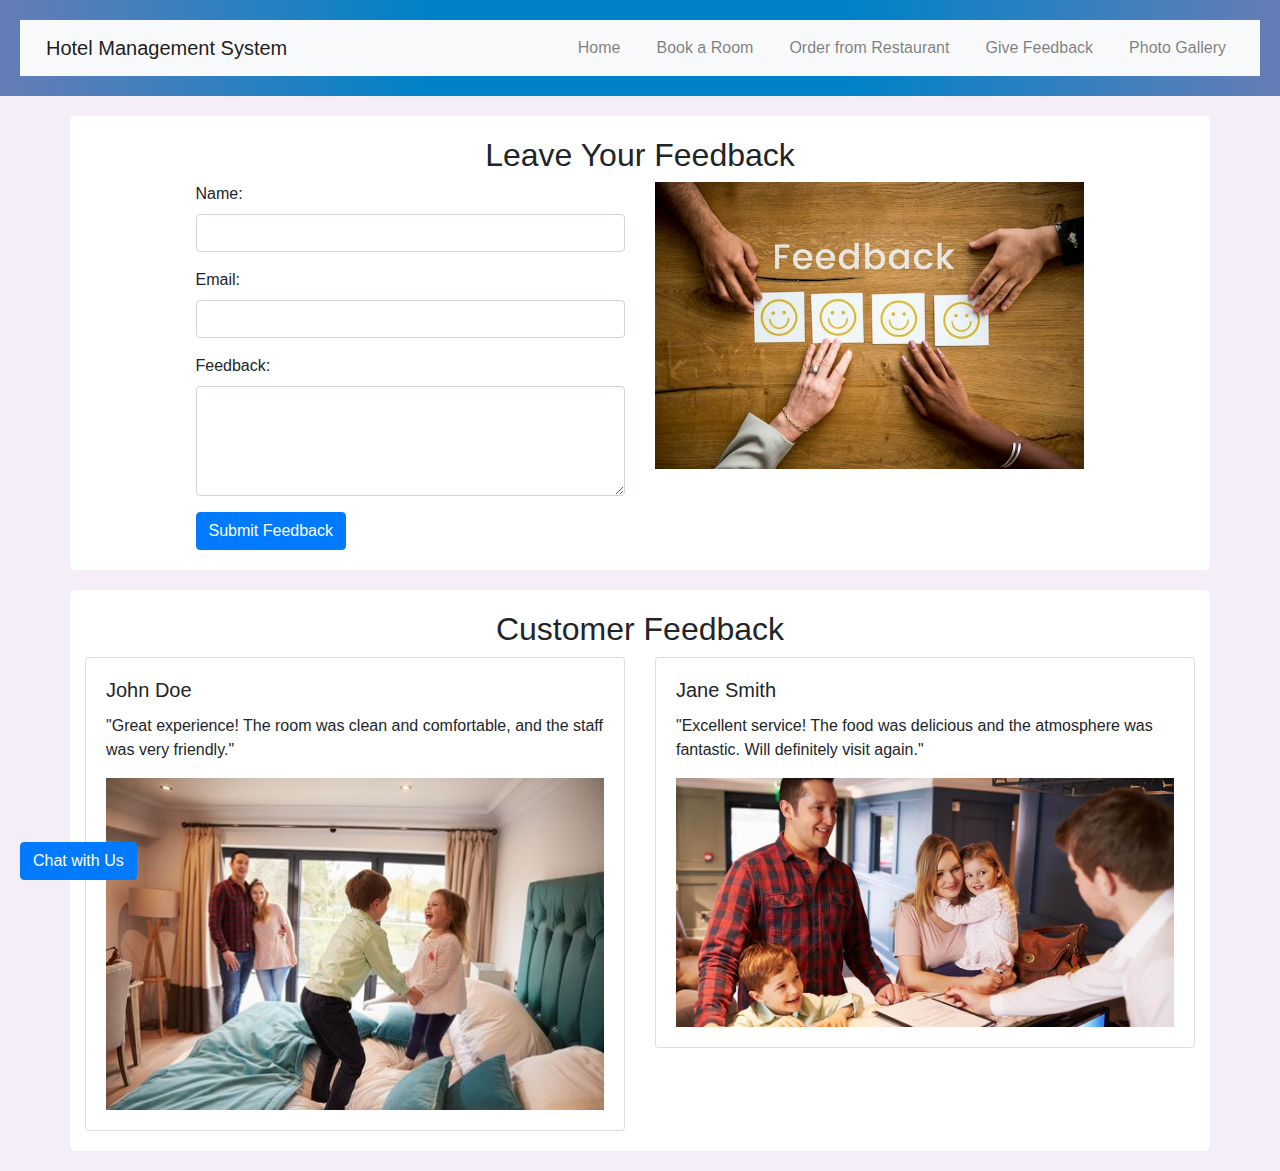
==== feedback.html @ 06c3486c "initial commit" ====
<!DOCTYPE html>
<html lang="en">
<head>
    <meta charset="UTF-8">
    <meta name="viewport" content="width=device-width, initial-scale=1.0">
    <title>Hotel Management System - Feedback</title>
    <!-- Bootstrap CSS -->
    <link href="https://stackpath.bootstrapcdn.com/bootstrap/4.5.2/css/bootstrap.min.css" rel="stylesheet">
    <link rel="stylesheet" href="styles.css">
    <style>
        /* Chatbot popup styles */
        .chat-popup {
            display: none;
            position: fixed;
            bottom: 20px;
            right: 20px;
            border: 1px solid #ccc;
            z-index: 9;
            max-width: 300px;
            border-radius: 5px;
            background-color: #fff;
        }
        .chat-popup iframe {
            width: 100%;
            height: 300px;
            border: none;
        }
        .chat-popup .close-button {
            position: absolute;
            top: 5px;
            right: 10px;
            cursor: pointer;
        }
        .chat-button {
            position: fixed;
            bottom: 20px;
            left: 20px;
            z-index: 1000; /* Ensure it's above other elements */
        }

        /* Header and footer color gradient */
        header {
            background: linear-gradient(to right, #667db6, #0082c8, #0082c8, #667db6);
            color: white;
            padding: 20px;
        }

        footer {
            background: linear-gradient(to right, #667db6, #0082c8, #0082c8, #667db6);
            color: white;
            padding: 20px;
        }
    </style>
</head>
<body>
    <header>
        <nav class="navbar navbar-expand-lg navbar-light bg-light">
            <a class="navbar-brand" href="#">Hotel Management System</a>
            <button class="navbar-toggler" type="button" data-toggle="collapse" data-target="#navbarNav" aria-controls="navbarNav" aria-expanded="false" aria-label="Toggle navigation">
                <span class="navbar-toggler-icon"></span>
            </button>
            <div class="collapse navbar-collapse" id="navbarNav">
                <ul class="navbar-nav ml-auto">
                    <li class="nav-item">
                        <a class="nav-link" href="index.html">Home</a>
                    </li>
                    <li class="nav-item">
                        <a class="nav-link" href="room_booking.html">Book a Room</a>
                    </li>
                    <li class="nav-item">
                        <a class="nav-link" href="food_order.html">Order from Restaurant</a>
                    </li>
                    <li class="nav-item">
                        <a class="nav-link" href="feedback.html">Give Feedback</a>
                    </li>
                    <li class="nav-item">
                        <a class="nav-link" href="photo.html">Photo Gallery</a>
                    </li>
                </ul>
            </div>
        </nav>
    </header>

    <section class="container">
        <h2>Leave Your Feedback</h2>
        <div class="row">
            <div class="col-md-6">
                <!-- Feedback Form -->
                <form action="submit_feedback.php" method="post"> <!-- Assuming you have a PHP script to handle form submission -->
                    <div class="form-group">
                        <label for="name">Name:</label>
                        <input type="text" id="name" name="name" class="form-control" required>
                    </div>
                    <div class="form-group">
                        <label for="email">Email:</label>
                        <input type="email" id="email" name="email" class="form-control" required>
                    </div>
                    <div class="form-group">
                        <label for="feedback">Feedback:</label>
                        <textarea id="feedback" name="feedback" rows="4" class="form-control" required></textarea>
                    </div>
                    <button type="submit" class="btn btn-primary">Submit Feedback</button>
                </form>
            </div>
            <div class="col-md-6">
                <!-- Image -->
                <img src="image/feedback.jpeg" alt="Feedback Image" class="img-fluid">
            </div>
        </div>
    </section>
    <section class="container">
        <h2>Customer Feedback</h2>
        <div class="row">
            <div class="col-md-6">
                <div class="card">
                    <div class="card-body">
                        <h5 class="card-title">John Doe</h5>
                        <p class="card-text">"Great experience! The room was clean and comfortable, and the staff was very friendly."</p>
                        <img src="image/feedback2.jpeg" alt="Feedback Image" class="img-fluid">
                    </div>
                </div>
            </div>
            <div class="col-md-6">
                <div class="card">
                    <div class="card-body">
                        <h5 class="card-title">Jane Smith</h5>
                        <p class="card-text">"Excellent service! The food was delicious and the atmosphere was fantastic. Will definitely visit again."</p>
                        <img src="image/feedback3.jpeg" alt="Feedback Image" class="img-fluid">
                    </div>
                </div>
            </div>
        </div>
    </section>
    
    

    
    <button onclick="toggleChat()" class="btn btn-primary chat-button">Chat with Us</button>
    <!-- Chatbot Popup -->
    <div id="chat-popup" class="chat-popup">
        <span class="close-button" onclick="toggleChat()">X</span>
        <iframe width="350" height="430" allow="microphone;" src="https://console.dialogflow.com/api-client/demo/embedded/84ccf4c2-3b1f-4d3f-b5b8-5e157d080dcb"></iframe>
    </div>

    <!-- Bootstrap JS -->
    <script src="https://code.jquery.com/jquery-3.5.1.slim.min.js"></script>
    <script src="https://cdn.jsdelivr.net/npm/popper.js@1.16.1/dist/umd/popper.min.js"></script>
    <script src="https://stackpath.bootstrapcdn.com/bootstrap/4.5.2/js/bootstrap.min.js"></script>

    <script>
        // Toggle chat popup visibility
        function toggleChat() {
            var chatPopup = document.getElementById("chat-popup");
            chatPopup.style.display = chatPopup.style.display === "block" ? "none" : "block";
        }

        // Go back to previous page
        function goBack() {
            window.history.back();
        }
    </script>
</body>
</html>
---- styles.css ----
body {
    font-family: Arial, sans-serif;
    margin: 0;
    padding: 0;
    background-color: #f5eef8; /* Light purple */
}

header {
    text-align: center;
    background-color: #7a5aa9; /* Darker purple */
    color: white;
    padding: 20px 0;
}

header img {
    width: 200px; /* Adjust size as needed */
    height: auto;
}

h1 {
    margin-top: 10px;
}

nav {
    background-color: #a687bd; /* Lighter purple */
    color: white;
    padding: 10px;
    text-align: center;
}

nav a {
    color: white;
    text-decoration: none;
    margin: 0 10px;
}

section {
    padding: 20px;
    margin: 20px;
    background-color: #fff; /* White */
    border-radius: 5px;
}

h2 {
    margin-top: 0;
}

.container {
    display: flex;
    flex-wrap: wrap;
    justify-content: space-around;
}

.item {
    width: 45%;
    padding: 10px;
    margin: 10px;
    background-color: #ddd; /* Light gray */
    border-radius: 5px;
}

footer {
    background-color: #7a5aa9; /* Darker purple */
    color: white;
    padding: 10px 0;
    text-align: center;
    position: fixed;
    bottom: 0;
    width: 100%;
}
/* Chatbot Widget Styles */
.chat-widget {
    position: fixed;
    bottom: 20px;
    right: 20px;
    width: 350px;
    height: 500px;
    border-radius: 10px;
    overflow: hidden;
    z-index: 1000;
}

.chat-widget iframe {
    width: 100%;
    height: 100%;
    border: none;
}
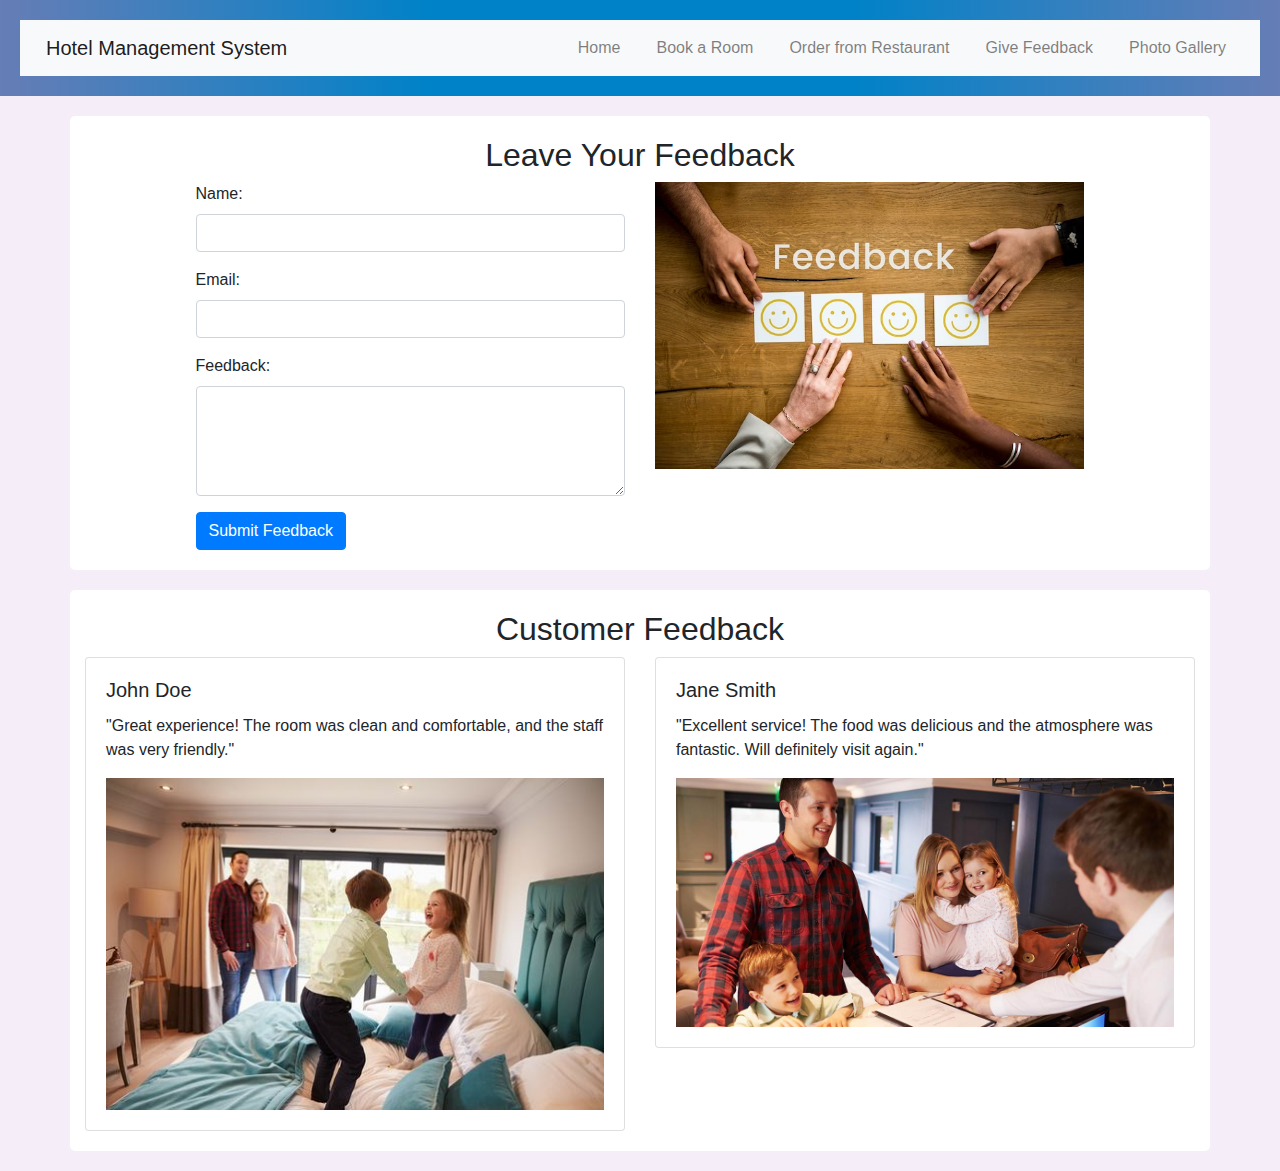
==== commit 0635dc33: "updated" ====
--- a/feedback.html
+++ b/feedback.html
@@ -8,35 +8,7 @@
     <link href="https://stackpath.bootstrapcdn.com/bootstrap/4.5.2/css/bootstrap.min.css" rel="stylesheet">
     <link rel="stylesheet" href="styles.css">
     <style>
-        /* Chatbot popup styles */
-        .chat-popup {
-            display: none;
-            position: fixed;
-            bottom: 20px;
-            right: 20px;
-            border: 1px solid #ccc;
-            z-index: 9;
-            max-width: 300px;
-            border-radius: 5px;
-            background-color: #fff;
-        }
-        .chat-popup iframe {
-            width: 100%;
-            height: 300px;
-            border: none;
-        }
-        .chat-popup .close-button {
-            position: absolute;
-            top: 5px;
-            right: 10px;
-            cursor: pointer;
-        }
-        .chat-button {
-            position: fixed;
-            bottom: 20px;
-            left: 20px;
-            z-index: 1000; /* Ensure it's above other elements */
-        }
+        
 
         /* Header and footer color gradient */
         header {
@@ -135,12 +107,7 @@
     
 
     
-    <button onclick="toggleChat()" class="btn btn-primary chat-button">Chat with Us</button>
-    <!-- Chatbot Popup -->
-    <div id="chat-popup" class="chat-popup">
-        <span class="close-button" onclick="toggleChat()">X</span>
-        <iframe width="350" height="430" allow="microphone;" src="https://console.dialogflow.com/api-client/demo/embedded/84ccf4c2-3b1f-4d3f-b5b8-5e157d080dcb"></iframe>
-    </div>
+    
 
     <!-- Bootstrap JS -->
     <script src="https://code.jquery.com/jquery-3.5.1.slim.min.js"></script>
@@ -148,11 +115,7 @@
     <script src="https://stackpath.bootstrapcdn.com/bootstrap/4.5.2/js/bootstrap.min.js"></script>
 
     <script>
-        // Toggle chat popup visibility
-        function toggleChat() {
-            var chatPopup = document.getElementById("chat-popup");
-            chatPopup.style.display = chatPopup.style.display === "block" ? "none" : "block";
-        }
+
 
         // Go back to previous page
         function goBack() {
